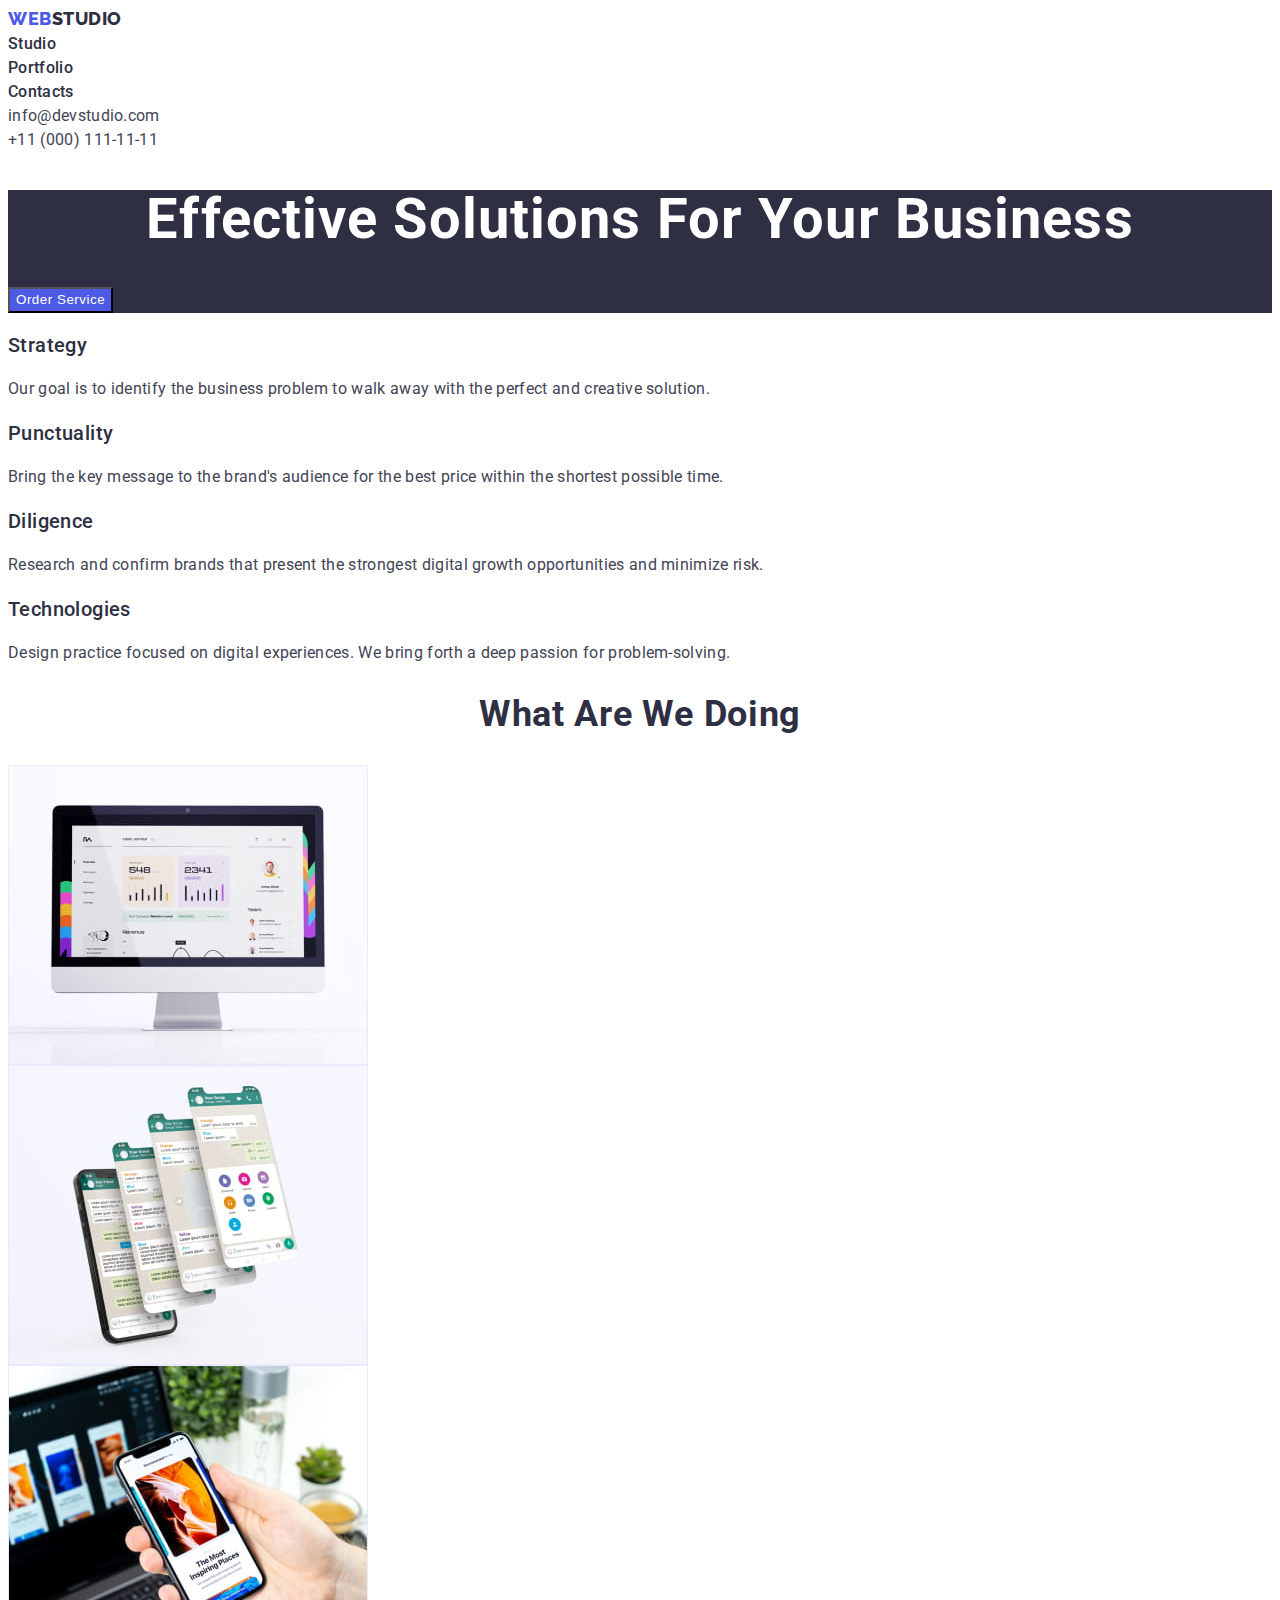
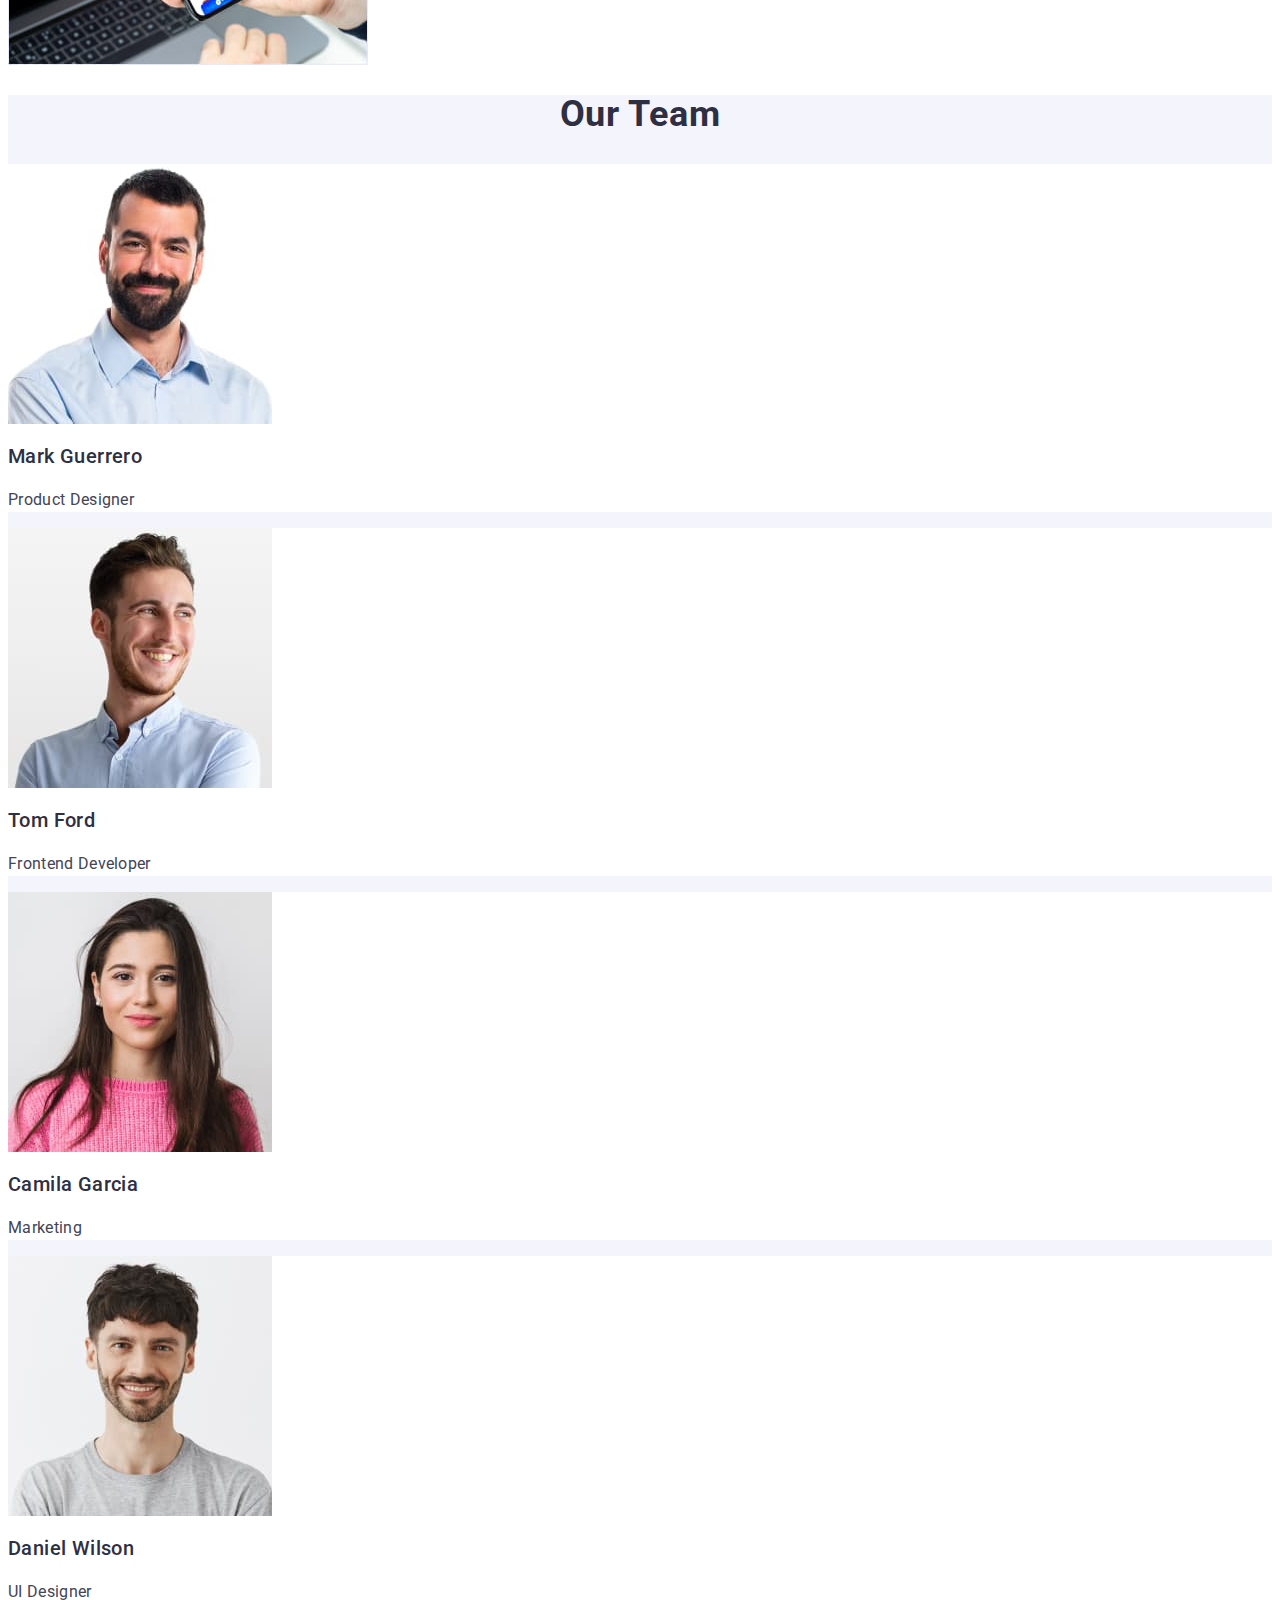
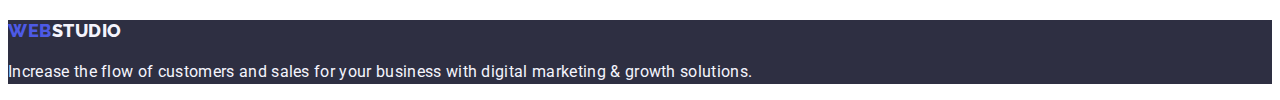
==== index.html @ eeecc871 "Initial commit" ====
<!DOCTYPE html>
<html lang="en">
  <head>
    <meta charset="UTF-8" />
    <meta http-equiv="X-UA-Compatible" content="IE=edge" />
    <meta name="viewport" content="width=device-width, initial-scale=1.0" />
    <title>Web Studio</title>
    <link rel="preconnect" href="https://fonts.googleapis.com" />
    <link rel="preconnect" href="https://fonts.gstatic.com" crossorigin />
    <link
      href="https://fonts.googleapis.com/css2?family=Raleway:wght@800&family=Roboto:wght@400;500;700;900&display=swap"
      rel="stylesheet"
    />
    <link
      rel="stylesheet"
      href="https://cdnjs.cloudflare.com/ajax/libs/modern-normalize/1.1.0/modern-normalize.min.css"
      integrity="sha512-wpPYUAdjBVSE4KJnH1VR1HeZfpl1ub8YT/NKx4PuQ5NmX2tKuGu6U/JRp5y+Y8XG2tV+wKQpNHVUX03MfMFn9Q=="
      crossorigin="anonymous"
      referrerpolicy="no-referrer"
    />
    <link rel="stylesheet" href="./css/styles.css" />
  </head>
  <body>
    <header class="header">
      <nav class="site-nav">
        <a class="link logo" href="./index.html"
          >Web<span class="logo-studio">Studio</span>
        </a>
        <ul class="list">
          <li class="item">
            <a class="link page" href="./index.html">Studio</a>
          </li>
          <li class="item">
            <a class="link page" href="./portfolio.html">Portfolio</a>
          </li>
          <li class="item">
            <a class="link page" href="">Contacts</a>
          </li>
        </ul>
      </nav>
      <address class="address">
        <ul class="list">
          <li class="item">
            <a class="link" href="mailto:info@devstudio.com"
              >info@devstudio.com
            </a>
          </li>
          <li class="item">
            <a class="link" href="tel:+110001111111">+11 (000) 111-11-11 </a>
          </li>
        </ul>
      </address>
    </header>
    <main>
      <!-- Hero -->
      <section class="section hero">
        <h1 class="title">Effective Solutions for Your Business</h1>
        <button class="btn" type="button">Order Service</button>
      </section>

      <!-- About us -->
      <section class="section about-us">
        <h2 class="title" hidden>About us</h2>
        <ul class="list">
          <li class="item">
            <h3 class="subtitle">Strategy</h3>
            <p class="text">
              Our goal is to identify the business problem to walk away with the
              perfect and creative solution.
            </p>
          </li>
          <li class="item">
            <h3 class="subtitle">Punctuality</h3>
            <p class="text">
              Bring the key message to the brand's audience for the best price
              within the shortest possible time.
            </p>
          </li>
          <li class="item">
            <h3 class="subtitle">Diligence</h3>
            <p class="text">
              Research and confirm brands that present the strongest digital
              growth opportunities and minimize risk.
            </p>
          </li>
          <li class="item">
            <h3 class="subtitle">Technologies</h3>
            <p class="text">
              Design practice focused on digital experiences. We bring forth a
              deep passion for problem-solving.
            </p>
          </li>
        </ul>
      </section>

      <!-- What are we doing -->
      <section class="section preview">
        <h2 class="title">What Are We Doing</h2>
        <ul class="list">
          <li class="item">
            <img
              class="image"
              src="./images/what-are-we-doing/img-1.jpg"
              alt="Laptop"
              width="360"
            />
          </li>
          <li class="item">
            <img
              class="image"
              src="./images/what-are-we-doing/img-2.jpg"
              alt="Phone"
              width="360"
            />
          </li>
          <li class="item">
            <img
              class="image"
              src="./images/what-are-we-doing/img-3.jpg"
              alt="Laptop and phone"
              width="360"
            />
          </li>
        </ul>
      </section>

      <!-- Our Team -->
      <section class="section team">
        <h2 class="title">Our Team</h2>
        <ul class="list">
          <li class="item">
            <img
              class="image"
              src="./images/our-team/img-1-mark-guerrero.jpg"
              alt="Mark Guerrero"
              width="264"
            />
            <h3 class="subtitle">Mark Guerrero</h3>
            <p class="text">Product Designer</p>
          </li>
          <li class="item">
            <img
              class="image"
              src="./images/our-team/img-2-tom-ford.jpg"
              alt="Tom Ford"
              width="264"
            />
            <h3 class="subtitle">Tom Ford</h3>
            <p class="text">Frontend Developer</p>
          </li>
          <li class="item">
            <img
              class="image"
              src="./images/our-team/img-3-camila-garcia.jpg"
              alt="Camila Garcia"
              width="264"
            />
            <h3 class="subtitle">Camila Garcia</h3>
            <p class="text">Marketing</p>
          </li>
          <li class="item">
            <img
              class="image"
              src="./images/our-team/img-4-daniel-wilson.jpg"
              alt="Daniel Wilson"
              width="264"
            />
            <h3 class="subtitle">Daniel Wilson</h3>
            <p class="text">UI Designer</p>
          </li>
        </ul>
      </section>
    </main>
    <footer class="footer">
      <a class="link logo" href="./index.html"
        >Web<span class="logo-studio">Studio</span>
      </a>
      <p class="text">
        Increase the flow of customers and sales for your business with digital
        marketing & growth solutions.
      </p>
    </footer>
  </body>
</html>
---- css/styles.css ----
:root {
  /* Colors */
  --primary-brand-iris: #4d5ae5;
  --pressed-state-ocean: #404bbf;
  --dark-navy-blue: #2e2f42;
  --success-green: #31d0aa;
  --text-slate: #434455;
  --subtle-text-light-slate: #8e8f99;
  --accent-cornflower: #e7e9fc;
  --light-cloud: #f4f4fd;
  --modal-overlay-navy-blue-modal: #2e2f42;
  --hero-background-grey: #2e2f42;
  --white-background: #ffffff;
  --modal-background-dairy: #fcfcfc;
}

body {
  background-color: var(--white-background);
  color: var(--text-slate);

  font-family: "Roboto", sans-serif;
  font-size: 16px;
  line-height: 1.5;
  letter-spacing: 0.02em;
}

.list {
  padding: 0;
  margin: 0;
  list-style: none;
}

.image {
  display: block;
}

.link {
  text-decoration: none;
}

/* Index page */

/* Logo */

.logo {
  font-family: "Raleway", sans-serif;
  font-weight: 800;
  font-size: 18px;
  line-height: 1.17;
  letter-spacing: 0.03em;
  color: var(--primary-brand-iris);
  text-transform: uppercase;
}

.logo-studio {
  color: var(--dark-navy-blue);
}

/* Site-nav */

.site-nav .page {
  font-weight: 500;
  color: var(--dark-navy-blue);
}

.site-nav .page:hover,
.site-nav .page:focus {
  color: var(--pressed-state-ocean);
}

/* Address */

.address {
  font-style: normal;
}

.address .link {
  color: var(--text-slate);
}

.address .link:hover,
.address .link:focus {
  color: var(--pressed-state-ocean);
}

/* Hero */

.section.hero {
  background-color: var(--dark-navy-blue);
}

.section.hero .title {
  font-weight: 700;
  font-size: 56px;
  line-height: 1.07;
  letter-spacing: 0.02em;
  text-align: center;
  color: var(--white-background);
}

.hero .btn {
  font-weight: 500;
  line-height: 1.5;
  letter-spacing: 0.04em;
  color: var(--white-background);
  background-color: var(--primary-brand-iris);
}
.hero .btn:hover,
.hero .btn:focus {
  background-color: var(--pressed-state-ocean);
  cursor: pointer;
}

/* About us */

.section .subtitle {
  font-weight: 500;
  font-size: 20px;
  line-height: 1.2;
  letter-spacing: 0.02em;
  color: var(--dark-navy-blue);
}

.section .text {
  color: var(--text-slate);
}

/* What are we doing */

.section .title {
  font-weight: 700;
  font-size: 36px;
  line-height: 1.11;
  text-align: center;
  letter-spacing: 0.02em;
  text-transform: capitalize;
  color: var(--dark-navy-blue);
}

/* Our team */

.section.team {
  background-color: var(--light-cloud);
}

.team .item {
  background-color: var(--white-background);
}

/* Footer */

.footer {
  background-color: var(--dark-navy-blue);
}

.footer .logo-studio,
.footer .text {
  color: var(--light-cloud);
}

/* Portfolio page */

/* Filter */

.gallery .btn {
  font-weight: 500;
  line-height: 1.5;
  letter-spacing: 0.04em;
  color: var(--primary-brand-iris);
  background-color: var(--light-cloud);
  border: 1px solid var(--accent-cornflower);
  border-radius: 4px;
}

.gallery .btn:hover,
.gallery .btn:focus {
  color: var(--white-background);
  background-color: var(--pressed-state-ocean);
  border-color: var(--pressed-state-ocean);
  box-shadow: 0px 3px 1px rgba(0, 0, 0, 0.1), 0px 2px 1px rgba(0, 0, 0, 0.08),
    0px 2px 2px rgba(0, 0, 0, 0.12);
  cursor: pointer;
}

/* Gallery */
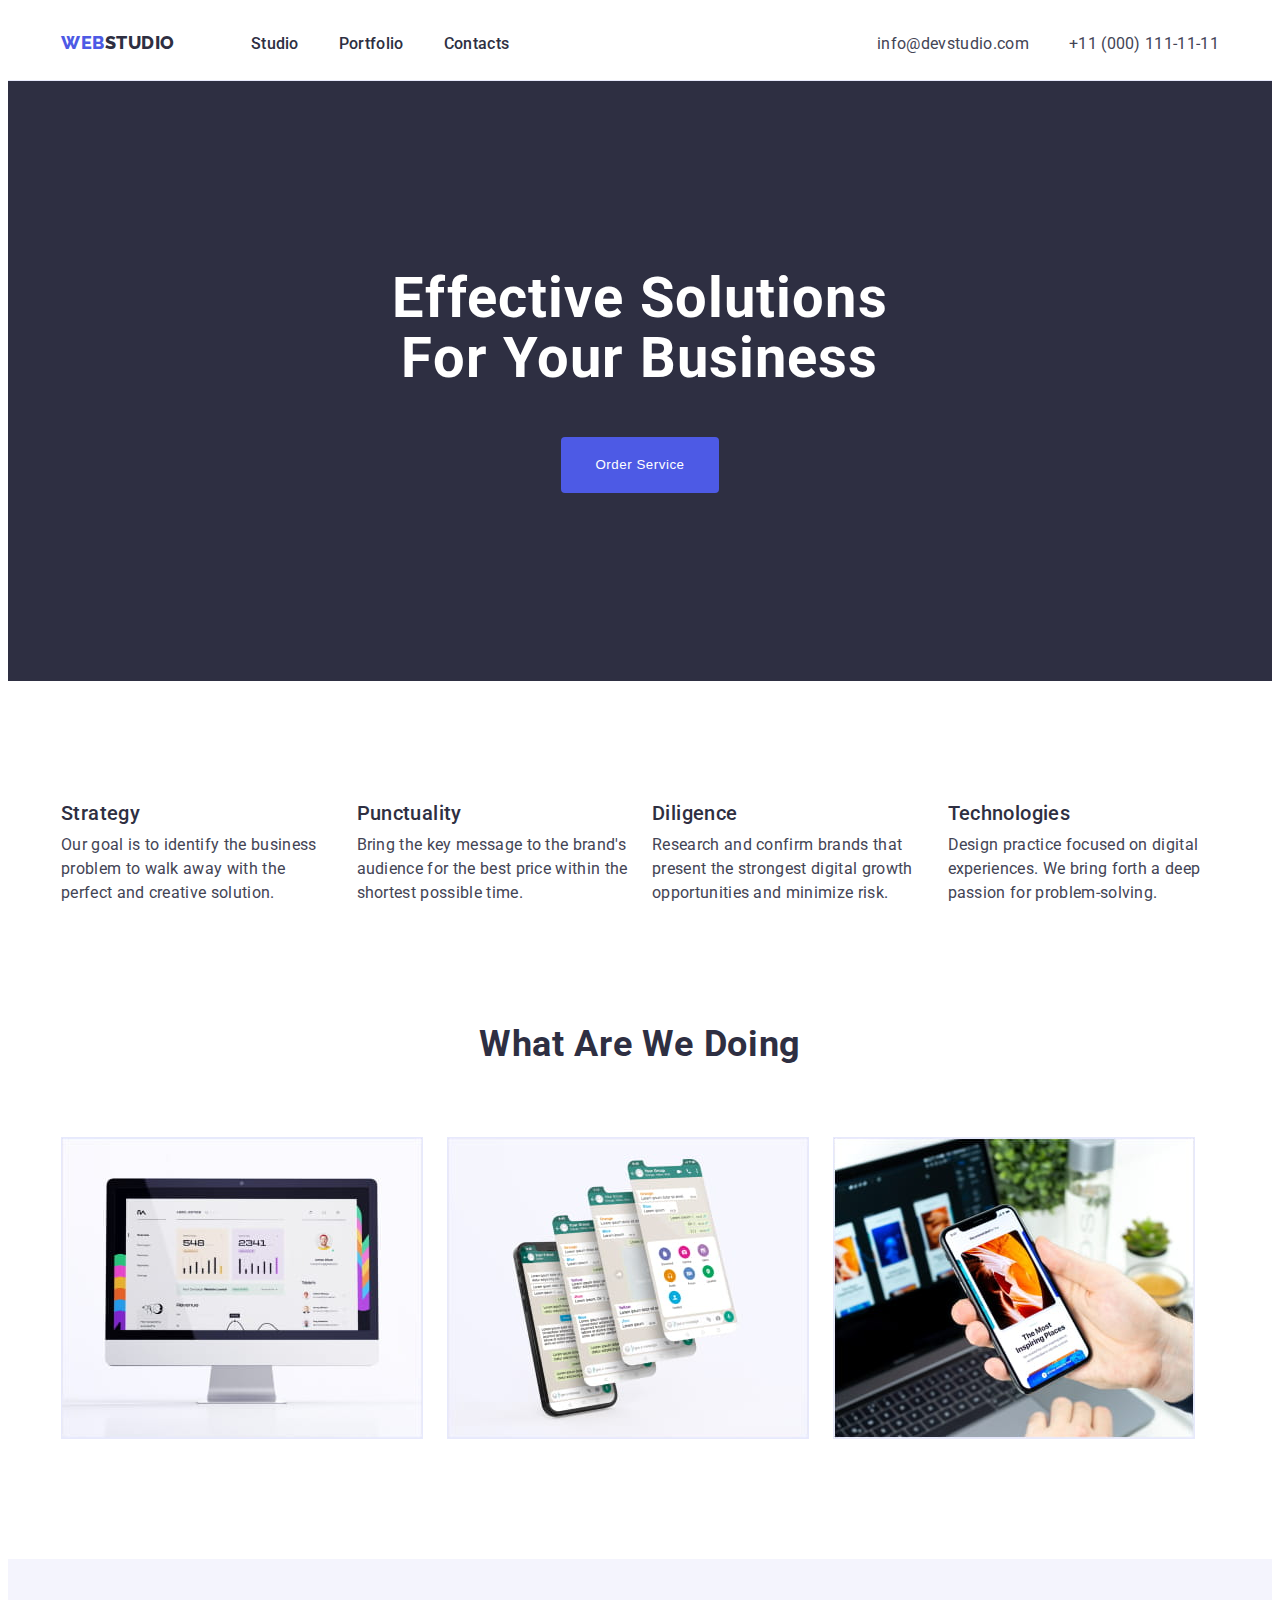
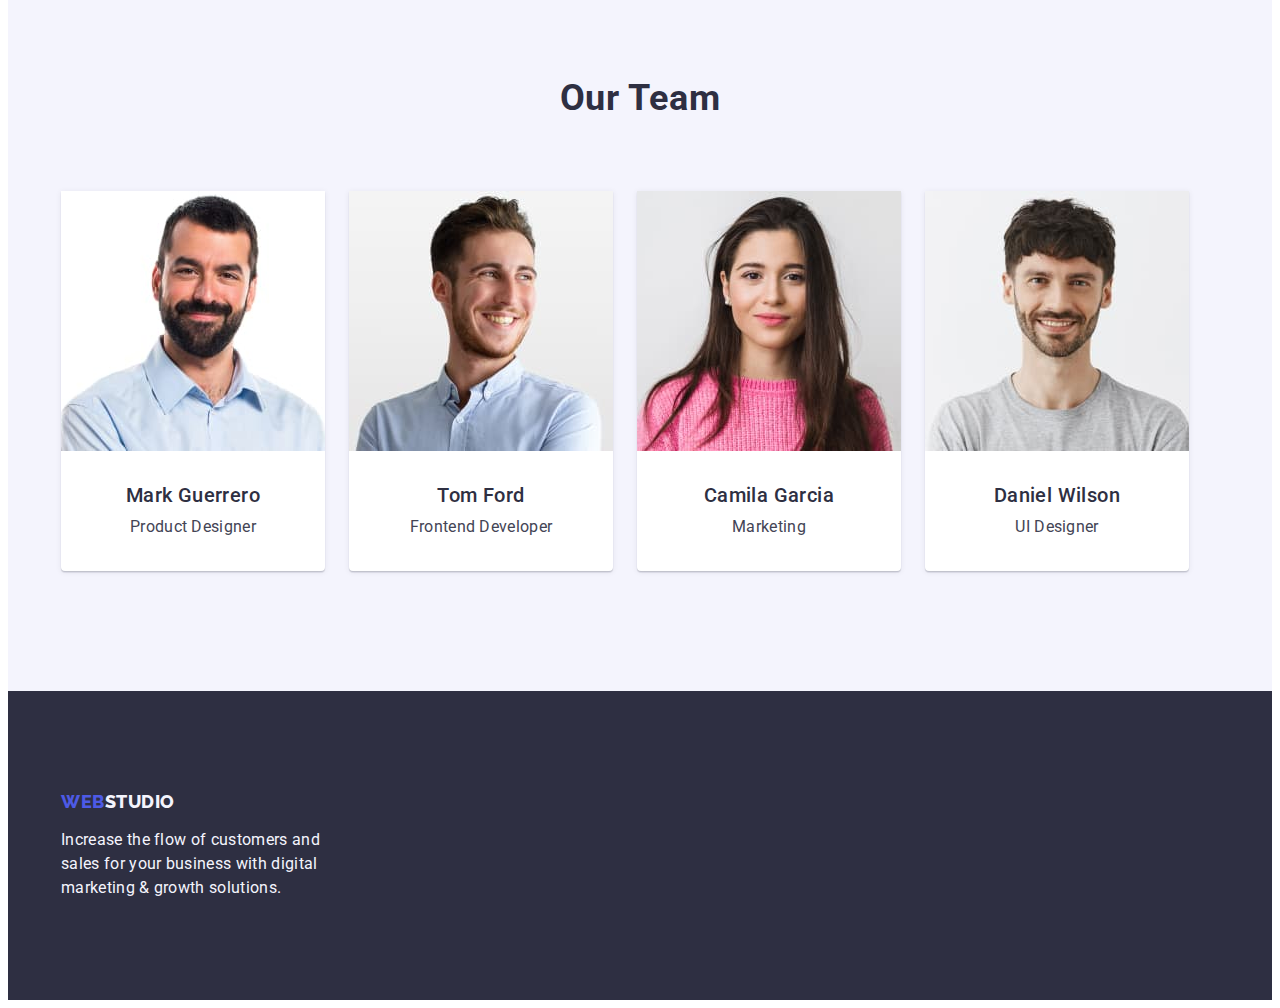
==== commit 229dea18: "added flexbox" ====
--- a/index.html
+++ b/index.html
@@ -22,163 +22,185 @@
   </head>
   <body>
     <header class="header">
-      <nav class="site-nav">
-        <a class="link logo" href="./index.html"
-          >Web<span class="logo-studio">Studio</span>
-        </a>
-        <ul class="list">
-          <li class="item">
-            <a class="link page" href="./index.html">Studio</a>
-          </li>
-          <li class="item">
-            <a class="link page" href="./portfolio.html">Portfolio</a>
-          </li>
-          <li class="item">
-            <a class="link page" href="">Contacts</a>
-          </li>
-        </ul>
-      </nav>
-      <address class="address">
-        <ul class="list">
-          <li class="item">
-            <a class="link" href="mailto:info@devstudio.com"
-              >info@devstudio.com
-            </a>
-          </li>
-          <li class="item">
-            <a class="link" href="tel:+110001111111">+11 (000) 111-11-11 </a>
-          </li>
-        </ul>
-      </address>
+      <div class="container">
+        <nav class="site-nav">
+          <a class="link logo" href="./index.html"
+            >Web<span class="logo-studio">Studio</span>
+          </a>
+          <ul class="list">
+            <li class="item">
+              <a class="link page" href="./index.html">Studio</a>
+            </li>
+            <li class="item">
+              <a class="link page" href="./portfolio.html">Portfolio</a>
+            </li>
+            <li class="item">
+              <a class="link page" href="">Contacts</a>
+            </li>
+          </ul>
+        </nav>
+        <address class="address">
+          <ul class="list">
+            <li class="item">
+              <a class="link" href="mailto:info@devstudio.com"
+                >info@devstudio.com
+              </a>
+            </li>
+            <li class="item">
+              <a class="link" href="tel:+110001111111">+11 (000) 111-11-11 </a>
+            </li>
+          </ul>
+        </address>
+      </div>
     </header>
     <main>
       <!-- Hero -->
       <section class="section hero">
-        <h1 class="title">Effective Solutions for Your Business</h1>
-        <button class="btn" type="button">Order Service</button>
+        <div class="container">
+          <h1 class="title">Effective Solutions for Your Business</h1>
+          <button class="btn" type="button">Order Service</button>
+        </div>
       </section>
 
       <!-- About us -->
       <section class="section about-us">
-        <h2 class="title" hidden>About us</h2>
-        <ul class="list">
-          <li class="item">
-            <h3 class="subtitle">Strategy</h3>
-            <p class="text">
-              Our goal is to identify the business problem to walk away with the
-              perfect and creative solution.
-            </p>
-          </li>
-          <li class="item">
-            <h3 class="subtitle">Punctuality</h3>
-            <p class="text">
-              Bring the key message to the brand's audience for the best price
-              within the shortest possible time.
-            </p>
-          </li>
-          <li class="item">
-            <h3 class="subtitle">Diligence</h3>
-            <p class="text">
-              Research and confirm brands that present the strongest digital
-              growth opportunities and minimize risk.
-            </p>
-          </li>
-          <li class="item">
-            <h3 class="subtitle">Technologies</h3>
-            <p class="text">
-              Design practice focused on digital experiences. We bring forth a
-              deep passion for problem-solving.
-            </p>
-          </li>
-        </ul>
+        <div class="container">
+          <h2 class="title" hidden>About us</h2>
+          <ul class="list">
+            <li class="item">
+              <h3 class="subtitle">Strategy</h3>
+              <p class="text">
+                Our goal is to identify the business problem to walk away with
+                the perfect and creative solution.
+              </p>
+            </li>
+            <li class="item">
+              <h3 class="subtitle">Punctuality</h3>
+              <p class="text">
+                Bring the key message to the brand's audience for the best price
+                within the shortest possible time.
+              </p>
+            </li>
+            <li class="item">
+              <h3 class="subtitle">Diligence</h3>
+              <p class="text">
+                Research and confirm brands that present the strongest digital
+                growth opportunities and minimize risk.
+              </p>
+            </li>
+            <li class="item">
+              <h3 class="subtitle">Technologies</h3>
+              <p class="text">
+                Design practice focused on digital experiences. We bring forth a
+                deep passion for problem-solving.
+              </p>
+            </li>
+          </ul>
+        </div>
       </section>
 
       <!-- What are we doing -->
       <section class="section preview">
-        <h2 class="title">What Are We Doing</h2>
-        <ul class="list">
-          <li class="item">
-            <img
-              class="image"
-              src="./images/what-are-we-doing/img-1.jpg"
-              alt="Laptop"
-              width="360"
-            />
-          </li>
-          <li class="item">
-            <img
-              class="image"
-              src="./images/what-are-we-doing/img-2.jpg"
-              alt="Phone"
-              width="360"
-            />
-          </li>
-          <li class="item">
-            <img
-              class="image"
-              src="./images/what-are-we-doing/img-3.jpg"
-              alt="Laptop and phone"
-              width="360"
-            />
-          </li>
-        </ul>
+        <div class="container">
+          <h2 class="title">What Are We Doing</h2>
+          <ul class="list">
+            <li class="item">
+              <img
+                class="image"
+                src="./images/what-are-we-doing/img-1.jpg"
+                alt="Laptop"
+                width="360"
+              />
+            </li>
+            <li class="item">
+              <img
+                class="image"
+                src="./images/what-are-we-doing/img-2.jpg"
+                alt="Phone"
+                width="360"
+              />
+            </li>
+            <li class="item">
+              <img
+                class="image"
+                src="./images/what-are-we-doing/img-3.jpg"
+                alt="Laptop and phone"
+                width="360"
+              />
+            </li>
+          </ul>
+        </div>
       </section>
 
       <!-- Our Team -->
       <section class="section team">
-        <h2 class="title">Our Team</h2>
-        <ul class="list">
-          <li class="item">
-            <img
-              class="image"
-              src="./images/our-team/img-1-mark-guerrero.jpg"
-              alt="Mark Guerrero"
-              width="264"
-            />
-            <h3 class="subtitle">Mark Guerrero</h3>
-            <p class="text">Product Designer</p>
-          </li>
-          <li class="item">
-            <img
-              class="image"
-              src="./images/our-team/img-2-tom-ford.jpg"
-              alt="Tom Ford"
-              width="264"
-            />
-            <h3 class="subtitle">Tom Ford</h3>
-            <p class="text">Frontend Developer</p>
-          </li>
-          <li class="item">
-            <img
-              class="image"
-              src="./images/our-team/img-3-camila-garcia.jpg"
-              alt="Camila Garcia"
-              width="264"
-            />
-            <h3 class="subtitle">Camila Garcia</h3>
-            <p class="text">Marketing</p>
-          </li>
-          <li class="item">
-            <img
-              class="image"
-              src="./images/our-team/img-4-daniel-wilson.jpg"
-              alt="Daniel Wilson"
-              width="264"
-            />
-            <h3 class="subtitle">Daniel Wilson</h3>
-            <p class="text">UI Designer</p>
-          </li>
-        </ul>
+        <div class="container">
+          <h2 class="title">Our Team</h2>
+          <ul class="list">
+            <li class="item">
+              <img
+                class="image"
+                src="./images/our-team/img-1-mark-guerrero.jpg"
+                alt="Mark Guerrero"
+                width="264"
+              />
+              <div class="desc">
+                <h3 class="subtitle">Mark Guerrero</h3>
+                <p class="text">Product Designer</p>
+              </div>
+            </li>
+            <li class="item">
+              <img
+                class="image"
+                src="./images/our-team/img-2-tom-ford.jpg"
+                alt="Tom Ford"
+                width="264"
+              />
+              <div class="desc">
+                <h3 class="subtitle">Tom Ford</h3>
+                <p class="text">Frontend Developer</p>
+              </div>
+            </li>
+            <li class="item">
+              <img
+                class="image"
+                src="./images/our-team/img-3-camila-garcia.jpg"
+                alt="Camila Garcia"
+                width="264"
+              />
+              <div class="desc">
+                <h3 class="subtitle">Camila Garcia</h3>
+                <p class="text">Marketing</p>
+              </div>
+            </li>
+            <li class="item">
+              <img
+                class="image"
+                src="./images/our-team/img-4-daniel-wilson.jpg"
+                alt="Daniel Wilson"
+                width="264"
+              />
+              <div class="desc">
+                <h3 class="subtitle">Daniel Wilson</h3>
+                <p class="text">UI Designer</p>
+              </div>
+            </li>
+          </ul>
+        </div>
       </section>
     </main>
     <footer class="footer">
-      <a class="link logo" href="./index.html"
-        >Web<span class="logo-studio">Studio</span>
-      </a>
-      <p class="text">
-        Increase the flow of customers and sales for your business with digital
-        marketing & growth solutions.
-      </p>
+      <div class="container">
+        <div class="adv">
+          <a class="link logo" href="./index.html"
+            >Web<span class="logo-studio">Studio</span>
+          </a>
+          <p class="text">
+            Increase the flow of customers and sales for your business with
+            digital marketing & growth solutions.
+          </p>
+        </div>
+      </div>
     </footer>
   </body>
 </html>
--- a/css/styles.css
+++ b/css/styles.css
@@ -12,6 +12,11 @@
   --hero-background-grey: #2e2f42;
   --white-background: #ffffff;
   --modal-background-dairy: #fcfcfc;
+  --footer-background-grey: #2e2f42;
+
+  /* Size */
+
+  --primary-container-width: 1158px;
 }
 
 body {
@@ -38,11 +43,42 @@
   text-decoration: none;
 }
 
+.title,
+.subtitle,
+.text {
+  margin: 0;
+}
+
+.btn {
+  display: block;
+}
+
+.container {
+  max-width: var(--primary-container-width);
+  padding-left: 15px;
+  padding-right: 15px;
+  margin-left: auto;
+  margin-right: auto;
+}
+
 /* Index page */
 
+/* Header */
+
+.header {
+  border-bottom: 1px solid var(--accent-cornflower);
+}
+
+.header .container {
+  display: flex;
+  padding-top: 24px;
+  padding-bottom: 24px;
+}
+
 /* Logo */
 
 .logo {
+  margin-right: 76px;
   font-family: "Raleway", sans-serif;
   font-weight: 800;
   font-size: 18px;
@@ -58,6 +94,18 @@
 
 /* Site-nav */
 
+.site-nav {
+  display: flex;
+}
+
+.site-nav .list {
+  display: flex;
+}
+
+.site-nav .item:not(:last-child) {
+  margin-right: 40px;
+}
+
 .site-nav .page {
   font-weight: 500;
   color: var(--dark-navy-blue);
@@ -71,7 +119,17 @@
 /* Address */
 
 .address {
+  display: flex;
+  margin-left: auto;
   font-style: normal;
+}
+
+.address .list {
+  display: flex;
+}
+
+.address .item:not(:last-child) {
+  margin-right: 40px;
 }
 
 .address .link {
@@ -86,10 +144,16 @@
 /* Hero */
 
 .section.hero {
-  background-color: var(--dark-navy-blue);
+  padding-top: 188px;
+  padding-bottom: 188px;
+  background-color: var(--hero-background-grey);
 }
 
 .section.hero .title {
+  width: 496px;
+  margin-left: auto;
+  margin-right: auto;
+  margin-bottom: 48px;
   font-weight: 700;
   font-size: 56px;
   line-height: 1.07;
@@ -99,11 +163,16 @@
 }
 
 .hero .btn {
+  margin-left: auto;
+  margin-right: auto;
+  padding: 16px 32px;
   font-weight: 500;
   line-height: 1.5;
   letter-spacing: 0.04em;
   color: var(--white-background);
   background-color: var(--primary-brand-iris);
+  border-color: transparent;
+  border-radius: 4px;
 }
 .hero .btn:hover,
 .hero .btn:focus {
@@ -112,6 +181,23 @@
 }
 
 /* About us */
+
+.section.about-us {
+  padding-top: 120px;
+  padding-bottom: 120px;
+}
+
+.about-us .list {
+  display: flex;
+}
+
+.about-us .item {
+  width: calc((100% - 24px * 3) / 4);
+}
+
+.about-us .item:not(:last-child) {
+  margin-right: 24px;
+}
 
 .section .subtitle {
   font-weight: 500;
@@ -125,9 +211,18 @@
   color: var(--text-slate);
 }
 
+.section .subtitle {
+  margin-bottom: 8px;
+}
+
 /* What are we doing */
 
+.section.preview {
+  padding-bottom: 120px;
+}
+
 .section .title {
+  margin-bottom: 72px;
   font-weight: 700;
   font-size: 36px;
   line-height: 1.11;
@@ -137,20 +232,53 @@
   color: var(--dark-navy-blue);
 }
 
+.preview .list {
+  display: flex;
+}
+
+.preview .item:not(:last-child) {
+  margin-right: 24px;
+}
+
+.preview .item {
+  border: 1px solid var(--accent-cornflower);
+}
+
 /* Our team */
 
 .section.team {
+  padding-top: 120px;
+  padding-bottom: 120px;
   background-color: var(--light-cloud);
 }
 
 .team .item {
+  box-shadow: 0px 1px 6px rgba(46, 47, 66, 0.08),
+    0px 1px 1px rgba(46, 47, 66, 0.16), 0px 2px 1px rgba(46, 47, 66, 0.08);
+  border-radius: 0px 0px 4px 4px;
   background-color: var(--white-background);
 }
 
+.section .desc {
+  padding-top: 32px;
+  padding-bottom: 32px;
+  text-align: center;
+}
+
+.team .list {
+  display: flex;
+}
+
+.team .item:not(:last-child) {
+  margin-right: 24px;
+}
+
 /* Footer */
 
 .footer {
-  background-color: var(--dark-navy-blue);
+  padding-top: 100px;
+  padding-bottom: 100px;
+  background-color: var(--footer-background-grey);
 }
 
 .footer .logo-studio,
@@ -158,11 +286,32 @@
   color: var(--light-cloud);
 }
 
+.footer .adv {
+  width: 264px;
+}
+
+.footer .logo {
+  display: block;
+  margin-bottom: 16px;
+}
+
 /* Portfolio page */
 
 /* Filter */
 
+.gallery .filter {
+  display: flex;
+  justify-content: center;
+  padding-top: 96px;
+  padding-bottom: 72px;
+}
+
+.gallery .item-btn:not(:last-child) {
+  margin-right: 24px;
+}
+
 .gallery .btn {
+  padding: 12px 24px;
   font-weight: 500;
   line-height: 1.5;
   letter-spacing: 0.04em;
@@ -183,3 +332,24 @@
 }
 
 /* Gallery */
+
+.gallery .desc {
+  text-align: start;
+  padding-left: 16px;
+  border: 1px solid var(--accent-cornflower);
+  border-top: none;
+}
+
+.gallery .cards {
+  display: flex;
+  flex-wrap: wrap;
+  padding-bottom: 120px;
+}
+
+.gallery .card:not(:nth-child(3n + 3)) {
+  margin-right: 24px;
+}
+
+.gallery .card:not(:nth-last-child(-n + 3)) {
+  margin-bottom: 48px;
+}
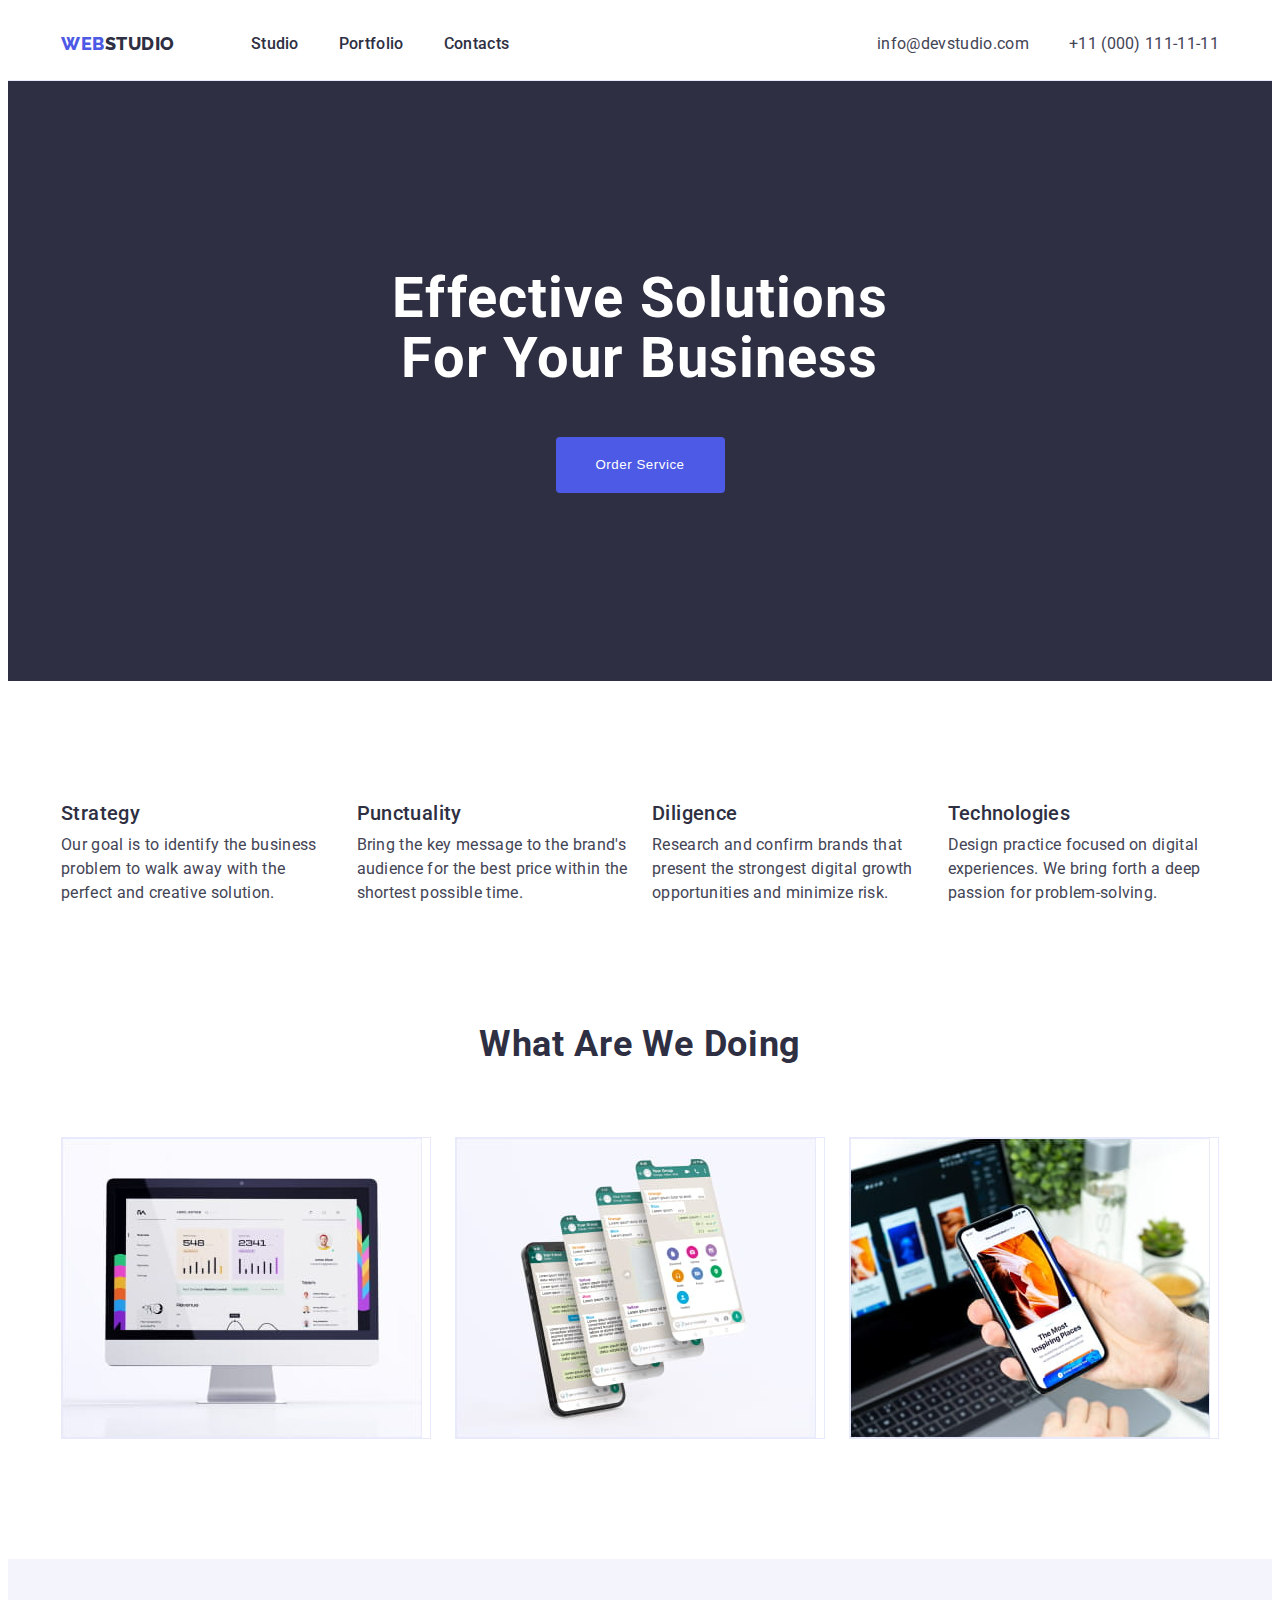
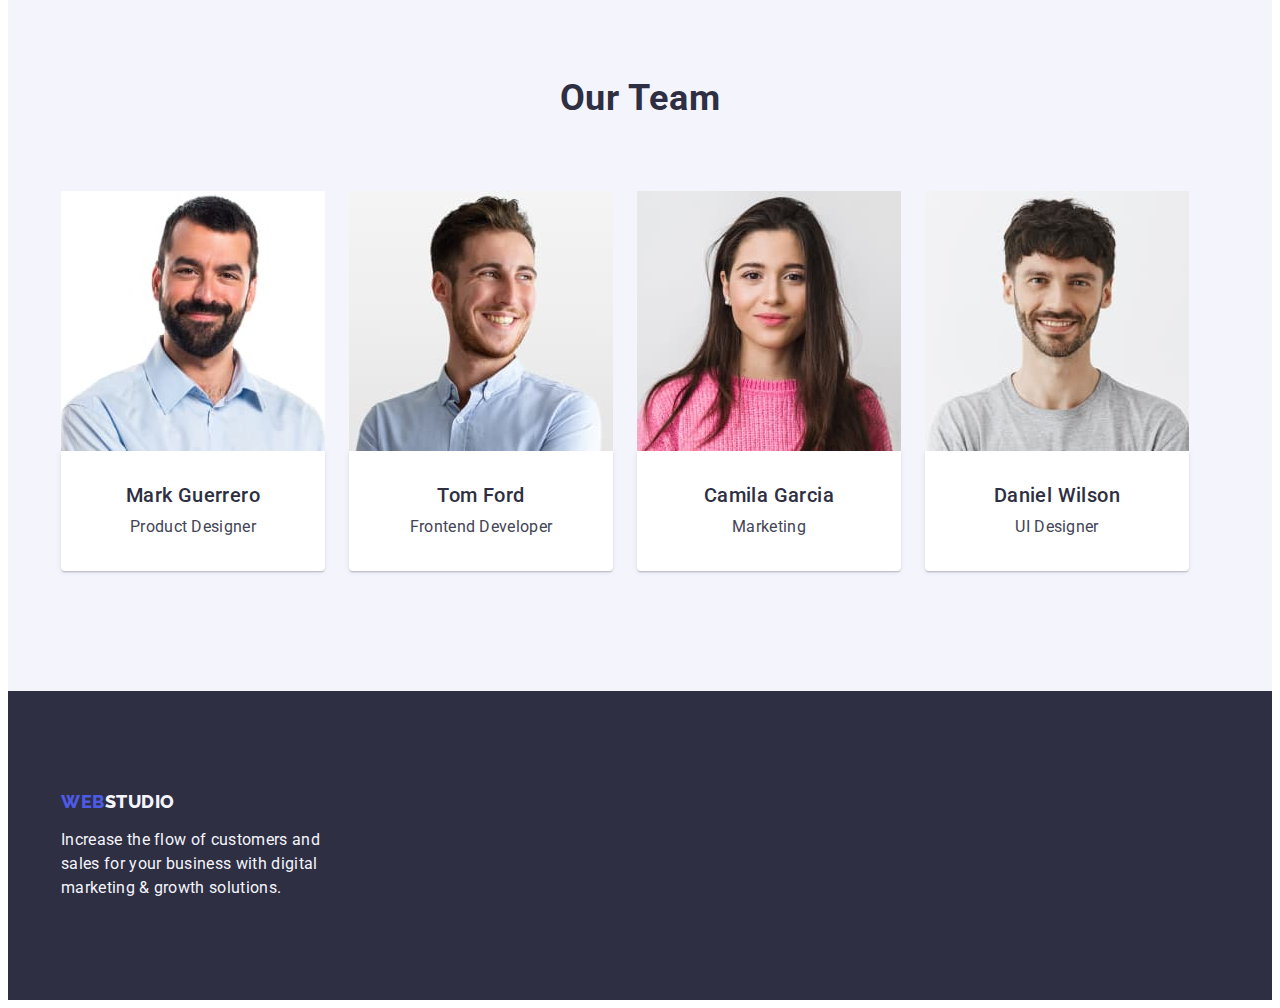
==== commit e77155a4: "update css" ====
--- a/index.html
+++ b/index.html
@@ -191,15 +191,13 @@
     </main>
     <footer class="footer">
       <div class="container">
-        <div class="adv">
-          <a class="link logo" href="./index.html"
-            >Web<span class="logo-studio">Studio</span>
-          </a>
-          <p class="text">
-            Increase the flow of customers and sales for your business with
-            digital marketing & growth solutions.
-          </p>
-        </div>
+        <a class="link logo" href="./index.html"
+          >Web<span class="logo-studio">Studio</span>
+        </a>
+        <p class="text">
+          Increase the flow of customers and sales for your business with
+          digital marketing & growth solutions.
+        </p>
       </div>
     </footer>
   </body>
--- a/css/styles.css
+++ b/css/styles.css
@@ -71,8 +71,7 @@
 
 .header .container {
   display: flex;
-  padding-top: 24px;
-  padding-bottom: 24px;
+  align-items: center;
 }
 
 /* Logo */
@@ -96,10 +95,17 @@
 
 .site-nav {
   display: flex;
+  align-items: center;
 }
 
 .site-nav .list {
   display: flex;
+}
+
+.header .link {
+  display: block;
+  padding-top: 24px;
+  padding-bottom: 24px;
 }
 
 .site-nav .item:not(:last-child) {
@@ -150,7 +156,7 @@
 }
 
 .section.hero .title {
-  width: 496px;
+  max-width: 496px;
   margin-left: auto;
   margin-right: auto;
   margin-bottom: 48px;
@@ -165,19 +171,23 @@
 .hero .btn {
   margin-left: auto;
   margin-right: auto;
+  min-width: 169px;
+  height: 56px;
   padding: 16px 32px;
   font-weight: 500;
   line-height: 1.5;
   letter-spacing: 0.04em;
   color: var(--white-background);
   background-color: var(--primary-brand-iris);
-  border-color: transparent;
+  /* border-color: transparent; */
+  border: none;
   border-radius: 4px;
+  cursor: pointer;
 }
 .hero .btn:hover,
 .hero .btn:focus {
   background-color: var(--pressed-state-ocean);
-  cursor: pointer;
+  /* cursor: pointer; */
 }
 
 /* About us */
@@ -236,6 +246,10 @@
   display: flex;
 }
 
+.preview .item {
+  width: calc((100% - 48px) / 3);
+}
+
 .preview .item:not(:last-child) {
   margin-right: 24px;
 }
@@ -253,16 +267,18 @@
 }
 
 .team .item {
+  background-color: var(--white-background);
+}
+
+.team .desc {
+  padding-top: 32px;
+  padding-bottom: 32px;
+  padding-left: 16px;
+  padding-right: 16px;
+  text-align: center;
   box-shadow: 0px 1px 6px rgba(46, 47, 66, 0.08),
     0px 1px 1px rgba(46, 47, 66, 0.16), 0px 2px 1px rgba(46, 47, 66, 0.08);
   border-radius: 0px 0px 4px 4px;
-  background-color: var(--white-background);
-}
-
-.section .desc {
-  padding-top: 32px;
-  padding-bottom: 32px;
-  text-align: center;
 }
 
 .team .list {
@@ -286,12 +302,12 @@
   color: var(--light-cloud);
 }
 
-.footer .adv {
+.footer .text {
   width: 264px;
 }
 
 .footer .logo {
-  display: block;
+  display: inline-block;
   margin-bottom: 16px;
 }
 
@@ -312,6 +328,7 @@
 
 .gallery .btn {
   padding: 12px 24px;
+  font-family: inherit;
   font-weight: 500;
   line-height: 1.5;
   letter-spacing: 0.04em;
